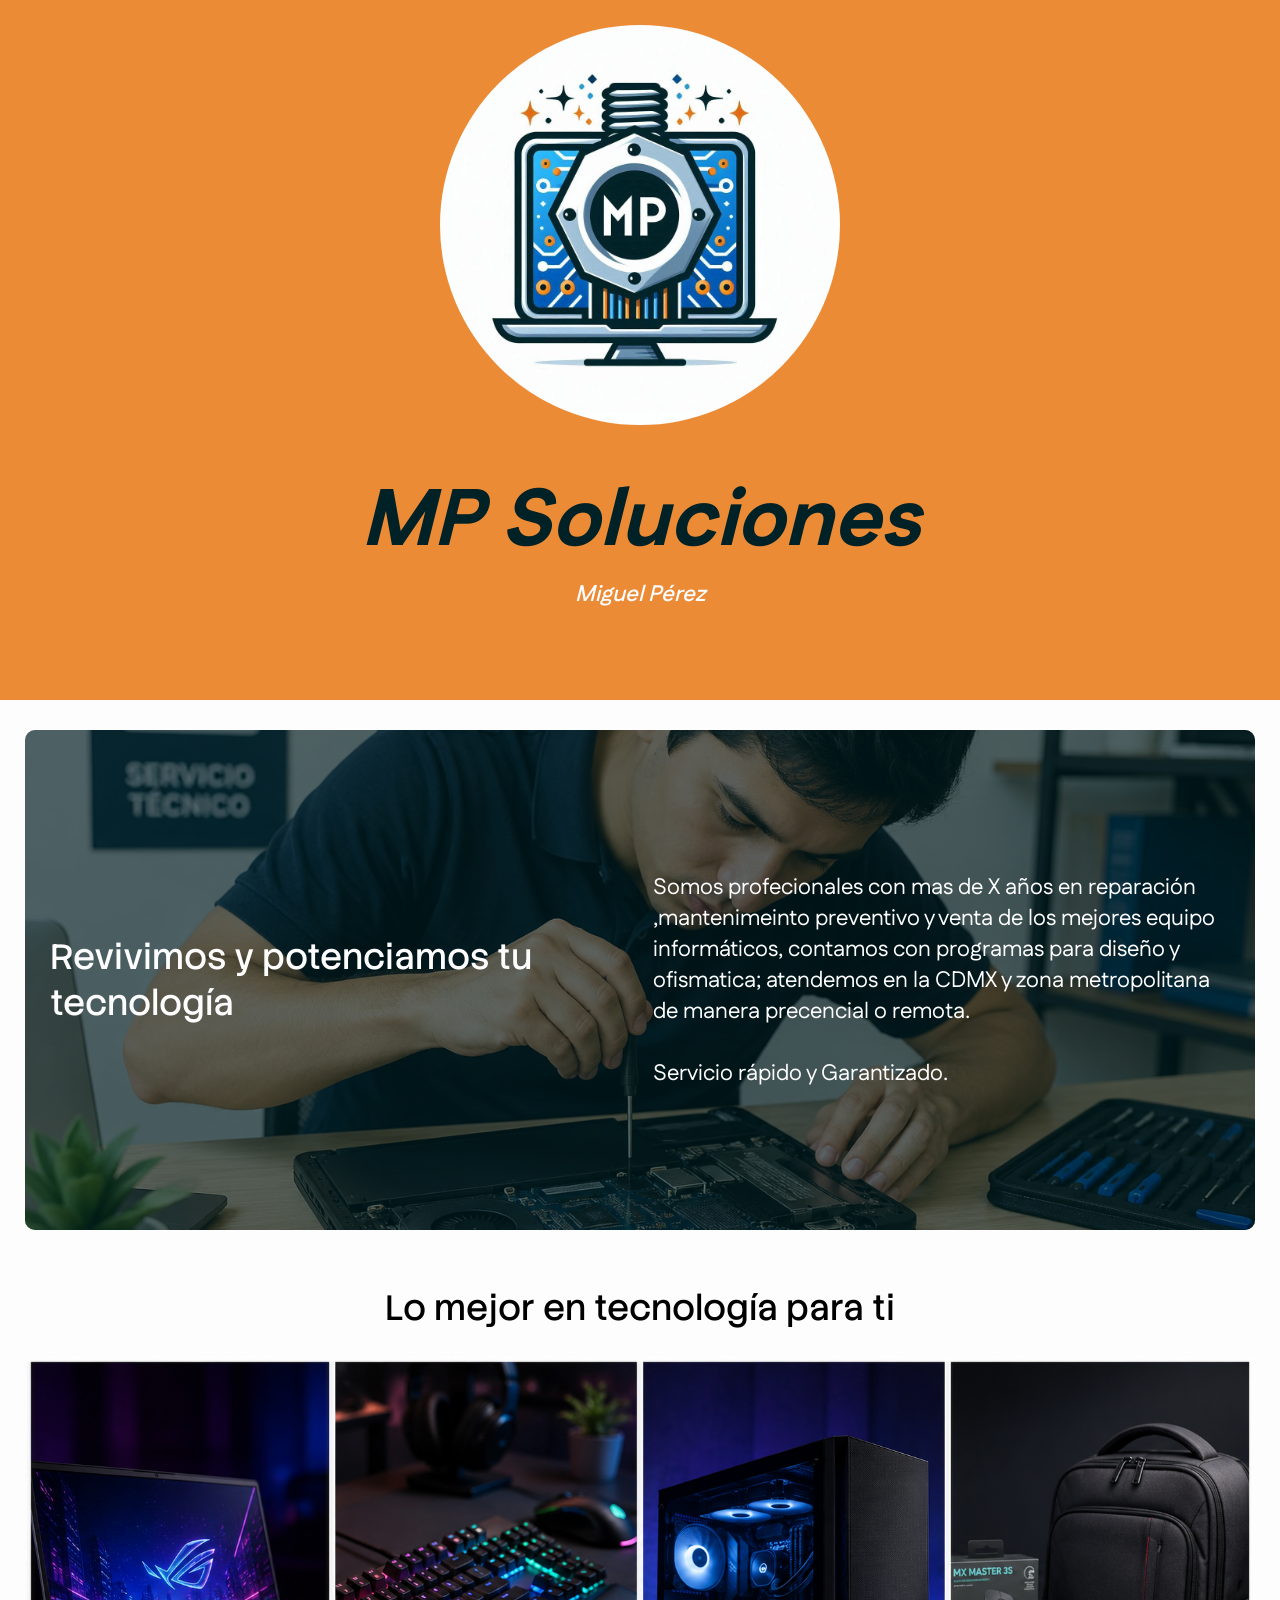
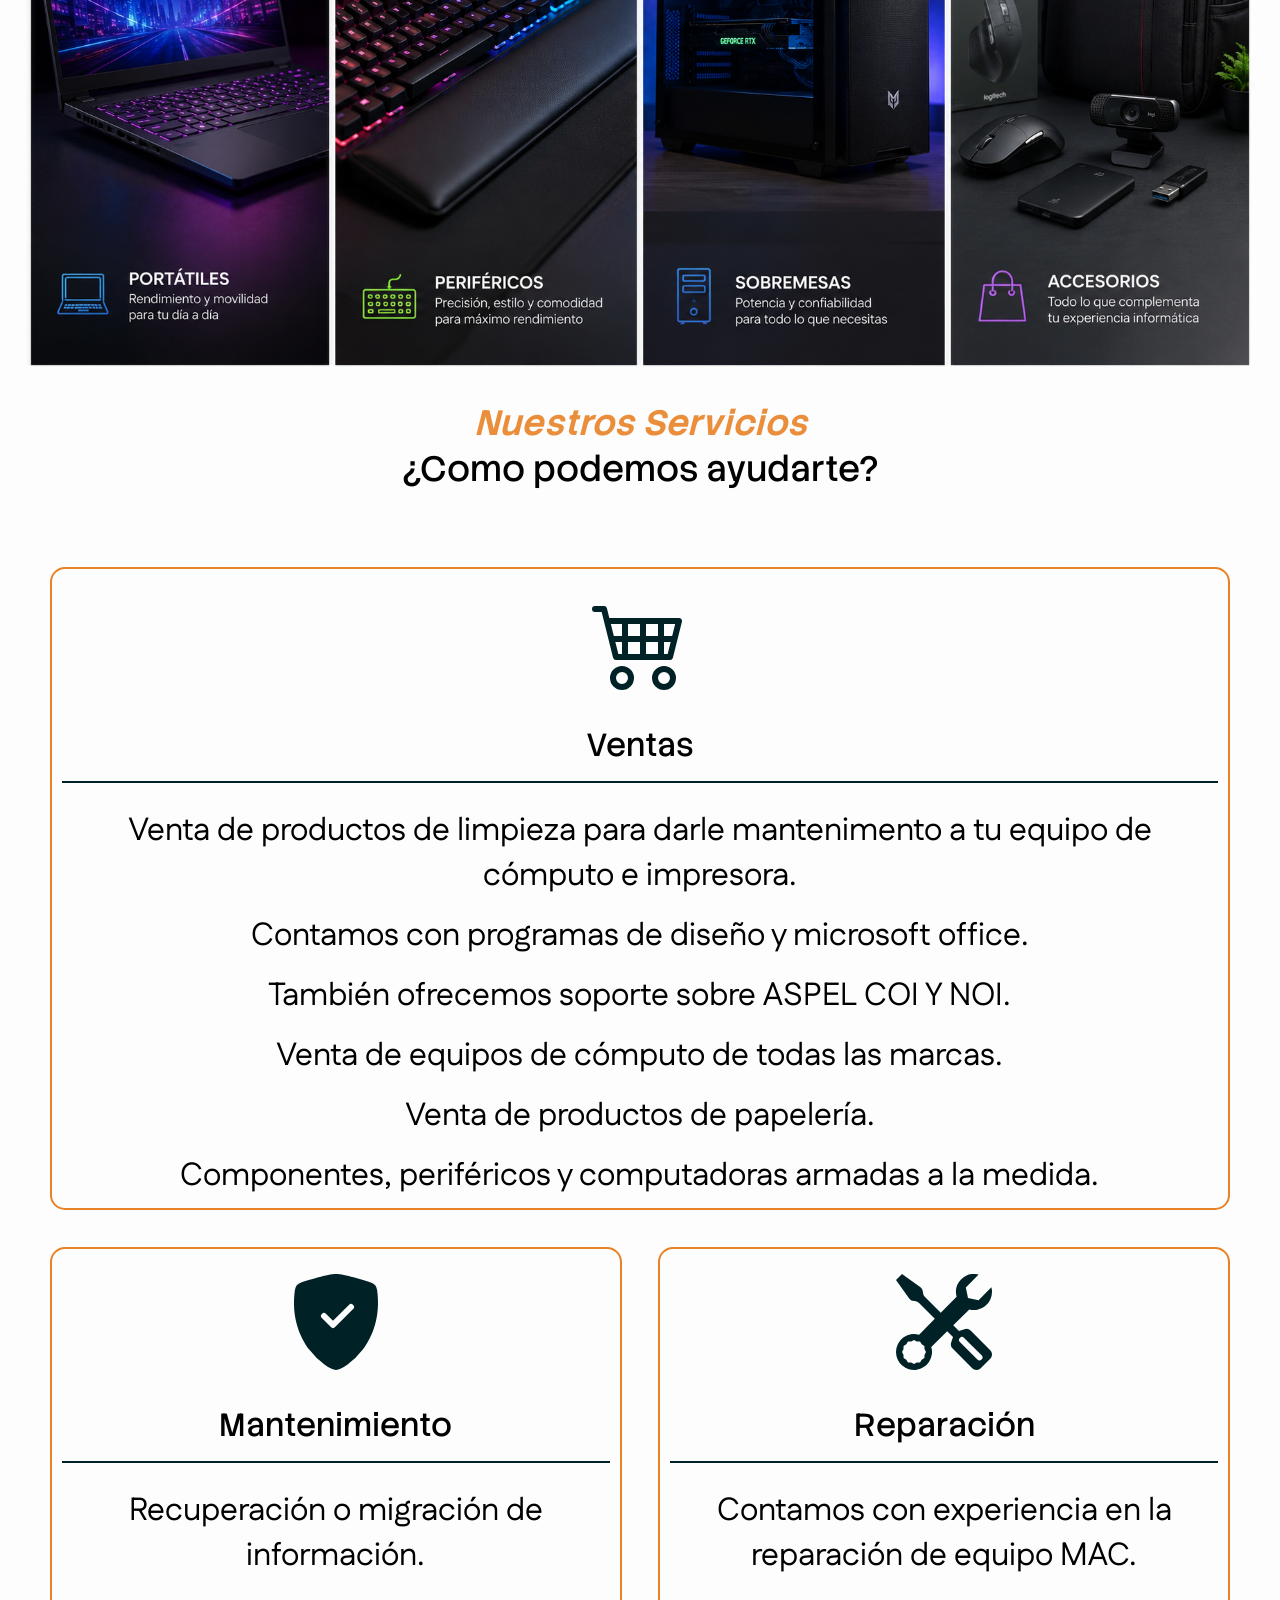
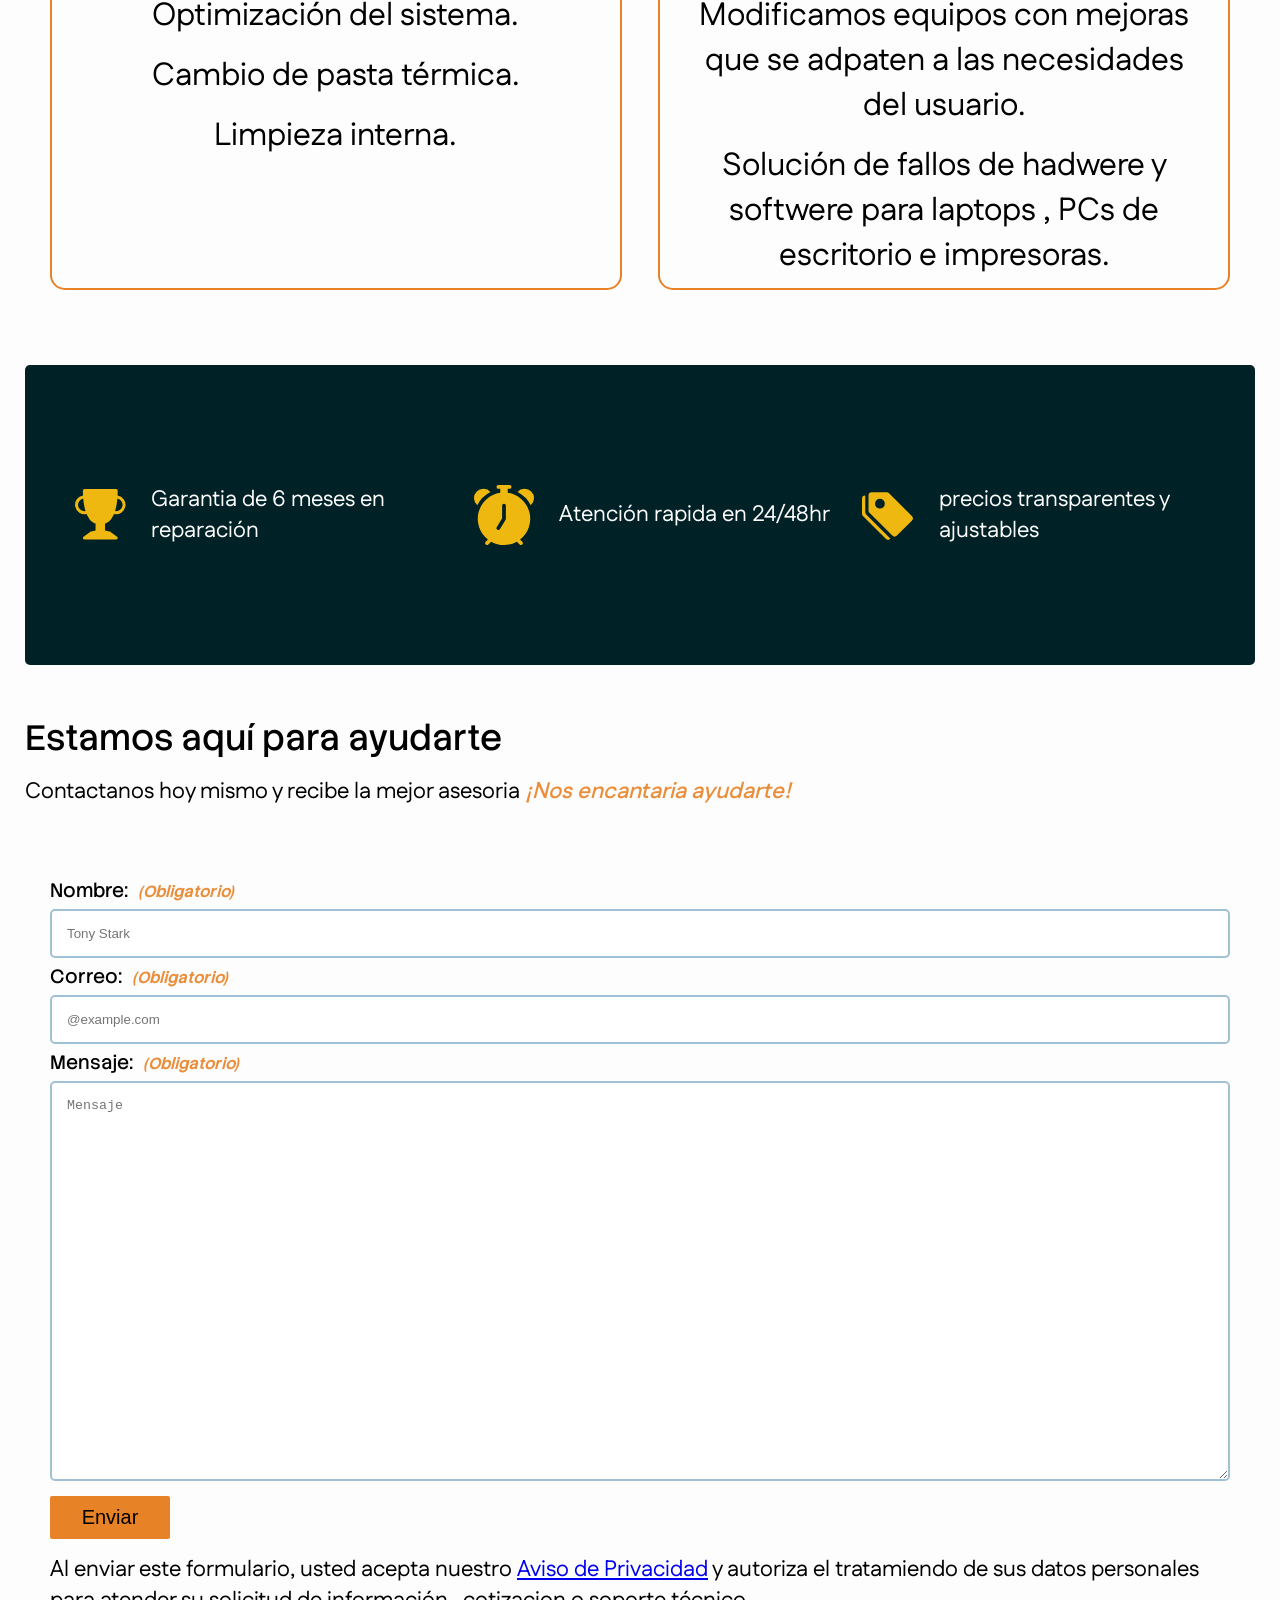
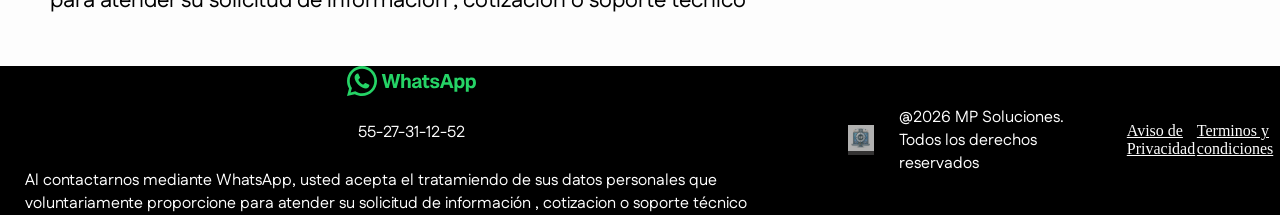
==== index.html @ 3e831ed2 "Commit inicial" ====
<!doctype html>
<html lang="es">
  <head>
    <meta charset="UTF-8" />
    <link rel="icon" type="image/svg+xml" href="/favicon.svg" />
    <meta name="viewport" content="width=device-width, initial-scale=1.0" />
    <link rel="preconnect" href="https://fonts.googleapis.com" />
    <link rel="preconnect" href="https://fonts.gstatic.com" crossorigin />
    <link
      href="https://fonts.googleapis.com/css2?family=Fustat:wght@200..800&family=Stack+Sans+Text:wght@200..700&display=swap"
      rel="stylesheet"
    />
    <link
      href="https://fonts.googleapis.com/css2?family=Fustat:wght@200..800&display=swap"
      rel="stylesheet"
    />
    <title>MP Soluciones</title>
    <script type="module" crossorigin src="/assets/main-DEbSAAdV.js"></script>
    <link rel="stylesheet" crossorigin href="/assets/main-6ReohTvt.css">
  </head>
  <body spellcheck="true">
    <div class="container-header">
      <div class="header">
        <div class="resumen">
          <div class="nombreEmpresa">
            <h1>MP Soluciones</h1>
            <p><span class="span">Miguel Pérez</span></p>
          </div>
          <!-- <p>
            Lorem ipsum dolor sit amet consectetur adipisicing elit. Officia,
            numquam?
          </p> -->
        </div>
        <div class="logo">
          <img src="/assets/log1-DnQTOY5o.jpeg" alt="LogUnoMPSoluiciones" />
        </div>
      </div>
    </div>

    <div class="container">
      <div class="main">
        <div class="experiencia">
          <!-- <div class="imagen">
            <img
              src="./public/assets/img/imgReparacion.png"
              alt="imagen experiencia"
            />
          </div> -->
          <div class="lista">
            <h2>Revivimos y potenciamos tu tecnología</h2>
            <p>
              Somos profecionales con mas de X años en reparación ,mantenimeinto
              preventivo y venta de los mejores equipo informáticos, contamos
              con programas para diseño y ofismatica; atendemos en la CDMX y
              zona metropolitana de manera precencial o remota. <br />
              <br />Servicio rápido y Garantizado.
            </p>
          </div>
        </div>

        <div class="baner">
          <h2>Lo mejor en tecnología para ti</h2>
          <div class="imagenes">
            <div class="img">
              <img
                src="/assets/componentestexto-4V39Y4vl.png"
                alt="componentes"
              />
            </div>
            <!-- <div class="img">
              <img src="./public/assets/img/PCdesarmada.jpg" alt="" />
            </div>
            <div class="img">
              <img src="./public/assets/img/pcarmada.jpg" alt="" />
            </div>
            <div class="img">
              <img src="./public/assets/img/mac.jpg" alt="" />
            </div> -->
          </div>
        </div>
        <div class="section servicios">
          <h2><span class="span">Nuestros Servicios</span></h2>
          <h2>¿Como podemos ayudarte?</h2>
          <div class="cards-servicios">
            <div class="card-servicio">
              <div class="svg-servicio">
                <svg
                  xmlns="http://www.w3.org/2000/svg"
                  fill="currentColor"
                  class="bi bi-tools"
                  viewBox="0 0 16 16"
                >
                  <path
                    d="M1 0 0 1l2.2 3.081a1 1 0 0 0 .815.419h.07a1 1 0 0 1 .708.293l2.675 2.675-2.617 2.654A3.003 3.003 0 0 0 0 13a3 3 0 1 0 5.878-.851l2.654-2.617.968.968-.305.914a1 1 0 0 0 .242 1.023l3.27 3.27a.997.997 0 0 0 1.414 0l1.586-1.586a.997.997 0 0 0 0-1.414l-3.27-3.27a1 1 0 0 0-1.023-.242L10.5 9.5l-.96-.96 2.68-2.643A3.005 3.005 0 0 0 16 3q0-.405-.102-.777l-2.14 2.141L12 4l-.364-1.757L13.777.102a3 3 0 0 0-3.675 3.68L7.462 6.46 4.793 3.793a1 1 0 0 1-.293-.707v-.071a1 1 0 0 0-.419-.814zm9.646 10.646a.5.5 0 0 1 .708 0l2.914 2.915a.5.5 0 0 1-.707.707l-2.915-2.914a.5.5 0 0 1 0-.708M3 11l.471.242.529.026.287.445.445.287.026.529L5 13l-.242.471-.026.529-.445.287-.287.445-.529.026L3 15l-.471-.242L2 14.732l-.287-.445L1.268 14l-.026-.529L1 13l.242-.471.026-.529.445-.287.287-.445.529-.026z"
                  />
                </svg>
                <h2>Reparación</h2>
              </div>
              <div class="detalles-servcio">
                <ul>
                  <li>
                    Solución de fallos de hadwere y softwere para laptops , PCs
                    de escritorio e impresoras.
                  </li>
                  <li>
                    Modificamos equipos con mejoras que se adpaten a las
                    necesidades del usuario.
                  </li>
                  <li>
                    Contamos con experiencia en la reparación de equipo MAC.
                  </li>
                </ul>
              </div>
            </div>
            <div class="card-servicio">
              <div class="svg-servicio">
                <svg
                  xmlns="http://www.w3.org/2000/svg"
                  fill="currentColor"
                  class="bi bi-shield-fill-check"
                  viewBox="0 0 16 16"
                >
                  <path
                    fill-rule="evenodd"
                    d="M8 0c-.69 0-1.843.265-2.928.56-1.11.3-2.229.655-2.887.87a1.54 1.54 0 0 0-1.044 1.262c-.596 4.477.787 7.795 2.465 9.99a11.8 11.8 0 0 0 2.517 2.453c.386.273.744.482 1.048.625.28.132.581.24.829.24s.548-.108.829-.24a7 7 0 0 0 1.048-.625 11.8 11.8 0 0 0 2.517-2.453c1.678-2.195 3.061-5.513 2.465-9.99a1.54 1.54 0 0 0-1.044-1.263 63 63 0 0 0-2.887-.87C9.843.266 8.69 0 8 0m2.146 5.146a.5.5 0 0 1 .708.708l-3 3a.5.5 0 0 1-.708 0l-1.5-1.5a.5.5 0 1 1 .708-.708L7.5 7.793z"
                  />
                </svg>
                <h2>Mantenimiento</h2>
              </div>
              <div class="detalles-servcio">
                <ul>
                  <li>Limpieza interna.</li>
                  <li>Cambio de pasta térmica.</li>
                  <li>Optimización del sistema.</li>
                  <li>Recuperación o migración de información.</li>
                </ul>
              </div>
            </div>
            <div class="card-servicio">
              <div class="svg-servicio">
                <svg
                  xmlns="http://www.w3.org/2000/svg"
                  fill="currentColor"
                  class="bi bi-cart4"
                  viewBox="0 0 16 16"
                >
                  <path
                    d="M0 2.5A.5.5 0 0 1 .5 2H2a.5.5 0 0 1 .485.379L2.89 4H14.5a.5.5 0 0 1 .485.621l-1.5 6A.5.5 0 0 1 13 11H4a.5.5 0 0 1-.485-.379L1.61 3H.5a.5.5 0 0 1-.5-.5M3.14 5l.5 2H5V5zM6 5v2h2V5zm3 0v2h2V5zm3 0v2h1.36l.5-2zm1.11 3H12v2h.61zM11 8H9v2h2zM8 8H6v2h2zM5 8H3.89l.5 2H5zm0 5a1 1 0 1 0 0 2 1 1 0 0 0 0-2m-2 1a2 2 0 1 1 4 0 2 2 0 0 1-4 0m9-1a1 1 0 1 0 0 2 1 1 0 0 0 0-2m-2 1a2 2 0 1 1 4 0 2 2 0 0 1-4 0"
                  />
                </svg>
                <h2>Ventas</h2>
              </div>
              <div class="detalles-servcio">
                <ul>
                  <li>
                    Componentes, periféricos y computadoras armadas a la medida.
                  </li>
                  <li>Venta de productos de papelería.</li>
                  <li>Venta de equipos de cómputo de todas las marcas.</li>
                  <li>
                    Venta de productos de limpieza para darle mantenimento a tu
                    equipo de cómputo e impresora.
                  </li>
                  <li>Contamos con programas de diseño y microsoft office.</li>
                  <li>También ofrecemos soporte sobre ASPEL COI Y NOI.</li>
                </ul>
              </div>
            </div>
          </div>
        </div>
        <div class="confianzas">
          <div class="confianza">
            <svg
              xmlns="http://www.w3.org/2000/svg"
              fill="currentColor"
              class="bi bi-trophy-fill"
              viewBox="0 0 16 16"
            >
              <path
                d="M2.5.5A.5.5 0 0 1 3 0h10a.5.5 0 0 1 .5.5q0 .807-.034 1.536a3 3 0 1 1-1.133 5.89c-.79 1.865-1.878 2.777-2.833 3.011v2.173l1.425.356c.194.048.377.135.537.255L13.3 15.1a.5.5 0 0 1-.3.9H3a.5.5 0 0 1-.3-.9l1.838-1.379c.16-.12.343-.207.537-.255L6.5 13.11v-2.173c-.955-.234-2.043-1.146-2.833-3.012a3 3 0 1 1-1.132-5.89A33 33 0 0 1 2.5.5m.099 2.54a2 2 0 0 0 .72 3.935c-.333-1.05-.588-2.346-.72-3.935m10.083 3.935a2 2 0 0 0 .72-3.935c-.133 1.59-.388 2.885-.72 3.935"
              />
            </svg>
            <p>Garantia de 6 meses en reparación</p>
          </div>
          <div class="confianza">
            <svg
              xmlns="http://www.w3.org/2000/svg"
              fill="currentColor"
              class="bi bi-alarm-fill"
              viewBox="0 0 16 16"
            >
              <path
                d="M6 .5a.5.5 0 0 1 .5-.5h3a.5.5 0 0 1 0 1H9v1.07a7.001 7.001 0 0 1 3.274 12.474l.601.602a.5.5 0 0 1-.707.708l-.746-.746A6.97 6.97 0 0 1 8 16a6.97 6.97 0 0 1-3.422-.892l-.746.746a.5.5 0 0 1-.707-.708l.602-.602A7.001 7.001 0 0 1 7 2.07V1h-.5A.5.5 0 0 1 6 .5m2.5 5a.5.5 0 0 0-1 0v3.362l-1.429 2.38a.5.5 0 1 0 .858.515l1.5-2.5A.5.5 0 0 0 8.5 9zM.86 5.387A2.5 2.5 0 1 1 4.387 1.86 8.04 8.04 0 0 0 .86 5.387M11.613 1.86a2.5 2.5 0 1 1 3.527 3.527 8.04 8.04 0 0 0-3.527-3.527"
              />
            </svg>
            <p>Atención rapida en 24/48hr</p>
          </div>
          <div class="confianza">
            <svg
              xmlns="http://www.w3.org/2000/svg"
              fill="currentColor"
              class="bi bi-tags-fill"
              viewBox="0 0 16 16"
            >
              <path
                d="M2 2a1 1 0 0 1 1-1h4.586a1 1 0 0 1 .707.293l7 7a1 1 0 0 1 0 1.414l-4.586 4.586a1 1 0 0 1-1.414 0l-7-7A1 1 0 0 1 2 6.586zm3.5 4a1.5 1.5 0 1 0 0-3 1.5 1.5 0 0 0 0 3"
              />
              <path
                d="M1.293 7.793A1 1 0 0 1 1 7.086V2a1 1 0 0 0-1 1v4.586a1 1 0 0 0 .293.707l7 7a1 1 0 0 0 1.414 0l.043-.043z"
              />
            </svg>
            <p>precios transparentes y ajustables</p>
          </div>
        </div>
        <div class="contacto">
          <div class="img-contacto">
            <h2>Estamos aquí para ayudarte</h2>
            <p>
              Contactanos hoy mismo y recibe la mejor asesoria
              <span class="span">¡Nos encantaria ayudarte!</span>
            </p>
            <div class="img">
              <img src="/assets/contacto-0Ool_cCZ.jpeg" alt="" />
            </div>
          </div>
          <div class="formulario">
            <form
              action="https://formspree.io/f/maqkrebz"
              method="post"
              class="form"
              id="formulario"
            >
              <div class="form-group">
                <label for="Nombre" class="label" id="Nombre"
                  >Nombre: <span class="span">(Obligatorio)</span>
                </label>
                <input
                  type="text"
                  placeholder="Tony Stark"
                  class="input"
                  id="Nombre"
                  required="true"
                  name="name"
                />
              </div>
              <div class="form-group">
                <label for="correo" class="label"
                  >Correo: <span class="span">(Obligatorio)</span></label
                >
                <input
                  type="email"
                  class="input"
                  placeholder="@example.com"
                  id="correo"
                  name="email"
                  required="true"
                />
              </div>
              <div class="form-group">
                <label for="Mensaje" class="label" id="mensaje"
                  >Mensaje: <span class="span">(Obligatorio)</span></label
                >
                <textarea
                  name="message"
                  id="mensaje"
                  placeholder="Mensaje"
                  required="true"
                ></textarea>
              </div>
              <button class="btn-enviar" type="submit">Enviar</button>
              <p>
                Al enviar este formulario, usted acepta nuestro
                <a href="./AvisoPrivacidad/AvisoPrivacidad.html"
                  >Aviso de Privacidad</a
                >
                y autoriza el tratamiendo de sus datos personales para atender
                su solicitud de información , cotizacion o soporte técnico
              </p>
            </form>
          </div>
        </div>
      </div>
    </div>

    <div class="footer">
      <div class="contacto">
        <img src="data:image/svg+xml,%3csvg%20id='Layer_1'%20data-name='Layer%201'%20xmlns='http://www.w3.org/2000/svg'%20width='131'%20height='30'%20viewBox='0%200%201487.13%20346'%3e%3cdefs%3e%3cstyle%3e%20.cls-1%20{%20fill:%20%2325d366;%20}%20%3c/style%3e%3c/defs%3e%3cpath%20class='cls-1'%20d='M1127.34,188.81l21.43-65.42,21.65,65.42h-43.08ZM1428.25,229.87c-15.56,0-24.36-10.83-24.36-32.93v-5.64c0-20.08,9.25-32.26,25.26-32.26,13.08,0,23.68,9.25,23.68,34.96s-9.7,35.87-24.59,35.87ZM1370.28,297.09h33.38v-55.94c8.12,10.83,20.08,15.79,32.93,15.79,31.13,0,50.53-24.36,50.53-63.84s-16.69-61.13-48.27-61.13c-15.56,0-27.29,5.64-36.09,17.37v-13.76h-32.48v161.51ZM1296.75,229.87c-15.56,0-24.36-10.83-24.36-32.93v-5.64c0-20.08,9.25-32.26,25.26-32.26,13.08,0,23.68,9.25,23.68,34.96s-9.7,35.87-24.59,35.87ZM1238.77,297.09h33.38v-55.94c8.12,10.83,20.08,15.79,32.93,15.79,31.13,0,50.53-24.36,50.53-63.84s-16.69-61.13-48.27-61.13c-15.56,0-27.29,5.64-36.09,17.37v-13.76h-32.48v161.51ZM1070.95,253.32h35.64l11.96-35.64h60.68l11.96,35.64h36.77l-57.52-161.06h-41.73l-57.75,161.06ZM1014.33,256.93c34.06,0,51.43-13.99,51.43-36.99s-10.83-32.48-41.96-37.67l-14.66-2.48c-12.63-2.03-16.47-6.09-16.47-12.63s4.96-11.73,19.17-11.73c13.31,0,18.72,4.96,20.98,17.59h31.13c-1.8-26.84-18.95-41.05-52.11-41.05-30.9,0-50.75,13.31-50.75,36.09s13.31,31.58,43.08,36.54l13.53,2.26c12.41,2.03,15.34,6.54,15.34,13.31,0,7.89-5.19,12.86-19.4,12.86s-22.33-5.41-23.68-17.82h-31.81c1.13,29.32,22.56,41.73,56.17,41.73ZM921.85,256.03c10.38,0,20.98-2.93,27.29-7.22v-25.26c-6.32,3.61-12.41,5.41-18.05,5.41-9.7,0-14.89-4.06-14.89-16.47v-50.75h32.93v-26.17h-32.93v-32.48h-29.78v18.05c0,10.15-2.48,14.44-12.63,14.44h-8.8v26.17h17.82v51.88c0,27.29,10.38,42.41,39.02,42.41ZM796.89,233.47c-10.83,0-16.92-4.74-16.92-13.08,0-9.47,6.99-13.99,23.23-16.69,9.02-1.58,16.02-3.38,21.43-7.22v11.5c0,15.56-11.05,25.49-27.75,25.49ZM788.31,256.93c17.37,0,29.55-7.22,39.02-17.82,1.13,5.64,3.16,10.38,5.86,14.21h31.58c-5.64-8.8-8.12-21.88-8.12-39.25v-37.67c0-27.97-14.89-44.44-50.08-44.44-31.13,0-49.4,12.86-53.01,41.05h30.45c1.8-10.83,8.35-17.14,21.43-17.14,12.18,0,19.17,4.96,19.17,13.53s-5.19,11.5-28.2,14.89c-25.04,3.61-48.05,12.63-48.05,37.9,0,22.56,16.02,34.74,39.93,34.74ZM625.23,253.32h33.38v-69.02c0-8.12,2.03-11.96,6.99-16.92,4.96-4.96,11.5-7.67,18.5-7.67,11.05,0,16.92,6.09,16.92,20.98v72.63h33.38v-78.95c0-27.29-13.53-42.41-39.02-42.41-13.08,0-25.26,4.06-36.77,17.59v-57.29h-33.38v161.06ZM444.09,253.32h36.77l26.62-116.17,27.07,116.17h37.22l42.63-161.06h-36.99l-25.26,118.87-27.07-117.97h-33.38l-27.52,118.42-25.26-119.33h-38.12l43.31,161.06Z'/%3e%3cg%3e%3cpath%20class='cls-1'%20d='M173,0C77.45,0,0,77.45,0,173c0,31.43,8.38,60.91,23.04,86.31L0,346l89.87-21.25c24.67,13.54,53,21.25,83.13,21.25,95.55,0,173-77.45,173-173S268.55,0,173,0ZM173,315.01c-28.91,0-55.81-8.64-78.24-23.48l-53.1,13.52,14.89-50.75c-16.11-23.03-25.56-51.06-25.56-81.3,0-78.43,63.58-142.01,142.01-142.01s142.01,63.58,142.01,142.01-63.58,142.01-142.01,142.01Z'/%3e%3cpath%20class='cls-1'%20d='M213.54,195.84l41.86,19.73c1.92.91,3.15,2.85,2.98,4.97-.45,5.51-2.66,16.55-12.56,26.44-27.93,27.93-78.09-3.67-80.13-4.89-12.34-6.63-24.06-15.49-35.17-26.61-11.11-11.11-19.98-22.84-26.61-35.17-1.22-2.04-32.82-52.19-4.89-80.13,9.9-9.9,20.93-12.1,26.44-12.56,2.12-.17,4.07,1.06,4.97,2.98l19.73,41.86c.93,1.98.52,4.33-1.02,5.88l-14.71,14.71c-3.18,3.18-4.12,8.13-1.92,12.06,5.37,9.63,12.59,18.9,20.95,27.43,8.53,8.36,17.8,15.58,27.43,20.95,3.93,2.19,8.88,1.26,12.06-1.92l14.71-14.71c1.55-1.55,3.9-1.96,5.88-1.02Z'/%3e%3c/g%3e%3c/svg%3e" alt="" />
        <p>55-27-31-12-52</p>
        <p>
          Al contactarnos mediante WhatsApp, usted acepta el tratamiendo de sus
          datos personales que voluntariamente proporcione para atender su solicitud de información ,
          cotizacion o soporte técnico
        </p>
      </div>

    

      <div class="copyright">
        <div class="logo">
          <img src="/assets/log1-DnQTOY5o.jpeg" alt="" />
        </div>
        <p>@2026 MP Soluciones. Todos los derechos reservados</p>
      </div>
        <div class="enlaces">
        <a href="./AvisoPrivacidad/AvisoPrivacidad.html">Aviso de Privacidad</a>
        <a href="./Terminos/TerminosCondiciones.html">Terminos y condiciones</a>

      </div>
    </div>

  </body>
</html>
---- assets/main-6ReohTvt.css ----
*,:after,:before{box-sizing:border-box;margin:0;padding:0}body{background:var(--colorBlancoprimario);font-size:16px}h1{color:var(--colorAzulTerciario);font-family:Fustat;font-size:5rem;font-style:italic;font-weight:900}@media screen and (width<=950px){h1{font-size:3.5rem}}h2{font-family:Stack Sans Text;font-size:2.2rem;font-weight:400}li{font-family:Fustat;font-size:1.5em;list-style:none}@media screen and (width<=1300px){li{font-size:2rem}}p{font-family:Fustat;font-size:1.4rem}.container{background:var(--colorBlancoprimario);width:100%;margin:auto}.section{width:100%}.main{width:100%;max-width:1400px;margin:auto}.span{color:#e88226e6;font-style:italic;font-weight:600}:root{--colorAzulprimario:#26b1f6;--colorAzulsecundario:#a0c0d5;--colorAzulTerciario:#002126;--colorNarnajaprimario:#e88226;--colorBlancoprimario:#fdfdfd;--colorGrissecundario:#597e9a}.container-header{width:100%;position:relative}.container-header:before{content:"";background:#ec8b36;width:100%;height:700px;position:absolute}@media screen and (width<=740px){.container-header.container-header{margin:auto}.container-header.container-header:before{display:none}}.header{justify-content:space-between;align-items:center;gap:40px;max-width:1400px;margin:auto;padding:25px 0;display:flex}.header .span{color:var(--colorBlancoprimario)}.header .resumen{z-index:1;flex-direction:column;gap:35px;display:flex}.header .logo{z-index:1;border-radius:100%;width:400px;height:400px;overflow:hidden}.header .logo img{object-fit:contain;vertical-align:top;width:100%;height:100%}@media screen and (width<=1300px){.header.header{text-align:center;flex-direction:column;display:flex;position:relative}.header.header .resumen{order:1}}@media screen and (width<=740px){.header.header{justify-content:center;gap:0;width:100%;margin:auto}.header.header .resumen .nombreEmpresa .span{color:var(--colorNarnajaprimario)}.header.header .resumen{width:100%}.header.header .logo{width:100%}.header.header .logo img{width:100%}}@media screen and (width<=500px){.header.header{background:var(--colorAzulTerciario);gap:1em;margin:0;padding:0}.header.header .resumen{margin-bottom:25px}.header.header .resumen .nombreEmpresa h1{color:var(--colorBlancoprimario);font-size:3rem}.header.header .logo{width:300px;height:300px}}.container{margin-top:15px}.container .main{padding:25px}.container .main .experiencia{z-index:1;width:100%;height:500px;max-height:500px;color:var(--colorBlancoprimario);background:url(/assets/imgReparacion-bvcqfphc.png) 50%/cover no-repeat;border-radius:10px;justify-content:center;align-items:center;margin:55px auto;display:flex;position:relative;overflow:hidden}.container .main .experiencia:before{content:"";background:var(--colorAzulTerciario);opacity:.6;z-index:-1;width:100%;height:100%;position:absolute;top:0;left:0}.container .main .experiencia .lista{text-align:left;grid-template-columns:1fr 1fr;place-content:center;align-items:center;gap:25px;width:100%;height:100%;padding:25px;display:grid}@media screen and (width<=700px){.container .main{padding:0}.container .main .experiencia{border-radius:0;margin:0;padding:0}.container .main .experiencia .lista{text-align:center;flex-direction:column;gap:1.5em;display:flex}.container .main .experiencia .lista p{text-align:justify}}@media screen and (width<=500px){.container{margin:0}.container .experiencia .lista h2{font-size:1.6rem}.container .experiencia .lista p{font-size:1.3rem}}.servicios{text-align:center;border-radius:10px;width:100%;margin:50px 0}.servicios .cards-servicios{grid-template-columns:repeat(auto-fit,minmax(400px,1fr));gap:2.3rem;width:100%;margin:50px auto;display:grid}.servicios .cards-servicios .card-servicio{border:2px solid var(--colorNarnajaprimario);border-radius:15px;padding:10px}.servicios .cards-servicios .card-servicio .svg-servicio{border-bottom:2px solid var(--colorAzulTerciario);height:auto;margin-bottom:25px}.servicios .cards-servicios .card-servicio .svg-servicio svg{width:50px;color:var(--colorAzulTerciario);margin:15px auto}.servicios .cards-servicios .card-servicio .svg-servicio h2{margin:15px auto;font-size:2rem}.servicios .cards-servicios .card-servicio .detalles-servcio{text-align:left;width:90%;margin:auto}.servicios .cards-servicios .card-servicio .detalles-servcio ul{flex-direction:column;gap:15px;display:flex}@media screen and (width<=1300px){.servicios{margin:0}.servicios .cards-servicios{padding:25px}.servicios .cards-servicios .card-servicio .svg-servicio svg{width:6em}.servicios .cards-servicios .detalles-servcio ul{text-align:center}.servicios :first-child{order:3}.servicios :nth-child(2){order:2}.servicios :nth-child(3){order:1;grid-column:1/-1}}@media screen and (width<=500px){.servicios .cards-servicios{margin:0;padding:25px;display:block}.servicios .cards-servicios .card-servicio{margin-bottom:25px}.servicios .cards-servicios .card-servicio .detalles-servcio ul li{font-size:1.2rem}}.contacto{grid-template-columns:repeat(2,1fr);justify-items:center;gap:25px;display:grid}.contacto .img-contacto{flex-direction:column;justify-content:center;width:100%;display:flex}.contacto .img-contacto h2,.contacto .img-contacto p{margin-bottom:15px}.contacto .img-contacto .img{border-radius:35px;width:100%;overflow:hidden}.contacto .img-contacto .img img{object-fit:contain;vertical-align:top;width:100%}.contacto .formulario{width:100%;padding:25px}.contacto .formulario .form-group{flex-direction:column;font-family:Stack Sans Text;font-size:1.2rem;display:flex}.contacto .formulario .form-group .label{margin:6px 0}.contacto .formulario .form-group .label .span{margin:0 5px;font-size:1rem}.contacto .formulario .form-group .input,.contacto .formulario .form-group textarea{appearance:none;border:2px solid var(--colorAzulsecundario);border-radius:5px;outline:none;padding:15px}:is(.contacto .formulario .form-group .input,.contacto .formulario .form-group textarea):hover{cursor:pointer;border:2px solid var(--colorGrissecundario)}:is(.contacto .formulario .form-group .input,.contacto .formulario .form-group textarea):focus{border:2px solid var(--colorAzulTerciario)}.contacto .formulario .form-group textarea{min-width:100%;max-width:100%;min-height:400px}.contacto .formulario .btn-enviar{background:var(--colorNarnajaprimario);border:none;border-radius:2px;width:120px;margin:15px auto;padding:10px;font-size:1.25rem}.contacto .formulario .btn-enviar:hover{cursor:pointer;background:#e07110}@media screen and (width<=1300px){.contacto{flex-direction:column;display:flex}.contacto .img-contacto{margin-top:25px}.contacto .img-contacto .img{display:none}}@media screen and (width<=700px){.contacto .img-contacto{text-align:center}}.baner{text-align:center;width:100%;margin-bottom:25px}.baner .imagenes{vertical-align:top;margin-top:25px;overflow:hidden}.baner .imagenes img{object-fit:contain;width:100%}.footer{color:var(--colorBlancoprimario);background:#000;justify-content:space-between;align-items:center;width:100%;display:flex}.footer .contacto{align-items:center;padding:0 25px;display:flex}.footer .contacto p{font-size:1rem}.footer .copyright{align-items:center;gap:25px;padding:25px;display:flex}.footer .copyright .logo{width:50px;position:relative}.footer .copyright .logo img{z-index:-1;width:100%}.footer .copyright .logo:before{content:"";opacity:.5;z-index:1;background:#686666;width:100%;height:100%;position:absolute;top:0;left:0}.footer .copyright p{font-size:1rem}.footer .enlaces{display:flex}.footer .enlaces a{color:var(--colorBlancoprimario)}@media screen and (width<=700px){.footer{flex-direction:column;padding:25px}.footer .contacto{gap:0;width:100%}.footer .copyright{padding:0}}.confianzas{background:var(--colorAzulTerciario);border-radius:5px;grid-template-columns:repeat(3,1fr);height:300px;margin-bottom:25px;padding:25px;display:grid}.confianzas .confianza{justify-content:center;align-items:center;display:flex}.confianzas .confianza svg{color:#efb810;width:60px;margin:0 25px}.confianzas .confianza p{color:var(--colorBlancoprimario)}@media screen and (width<=740px){.confianzas{border-radius:0;flex-wrap:wrap;align-content:space-around;width:100%;display:flex}}.container-headerAviso{background:var(--colorNarnajaprimario);width:100%}.container-headerAviso .header-Aviso{justify-content:start;align-items:center;gap:25px;width:100%;padding:25px;display:flex}.container-headerAviso .header-Aviso .imgheader{border-radius:100%;height:10vh;overflow:hidden}.container-headerAviso .header-Aviso .imgheader img{object-fit:contain;height:100%}.containerAvisos{background:var(--colorBlancoprimario);max-width:1300px;margin:25px auto}.containerAvisos .Aviso{margin-bottom:25px}.footerAviso{background:var(--colorAzulTerciario);color:var(--colorBlancoprimario);justify-content:end;width:100%;padding:15px;display:inline-flex}h3{color:var(--colorAzulTerciario);font-family:Stack Sans Text;font-size:1.5rem;font-weight:600}
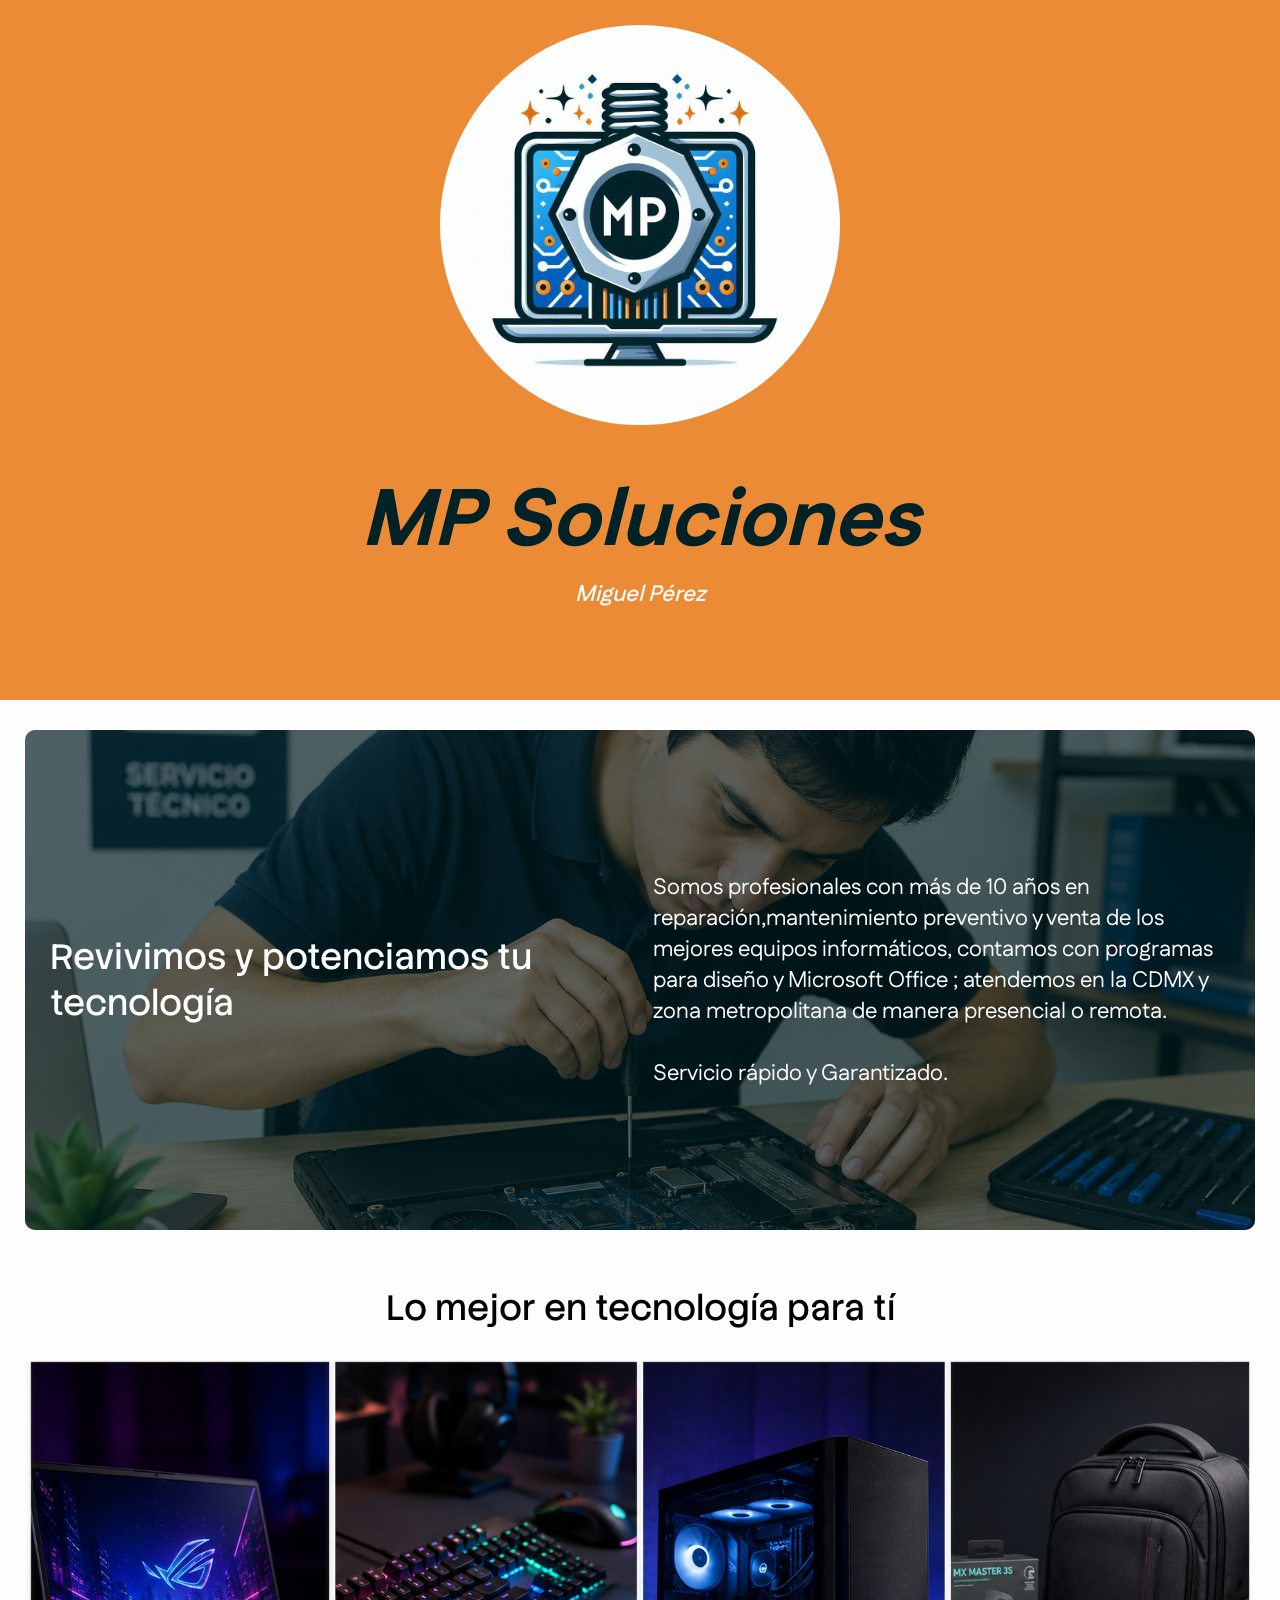
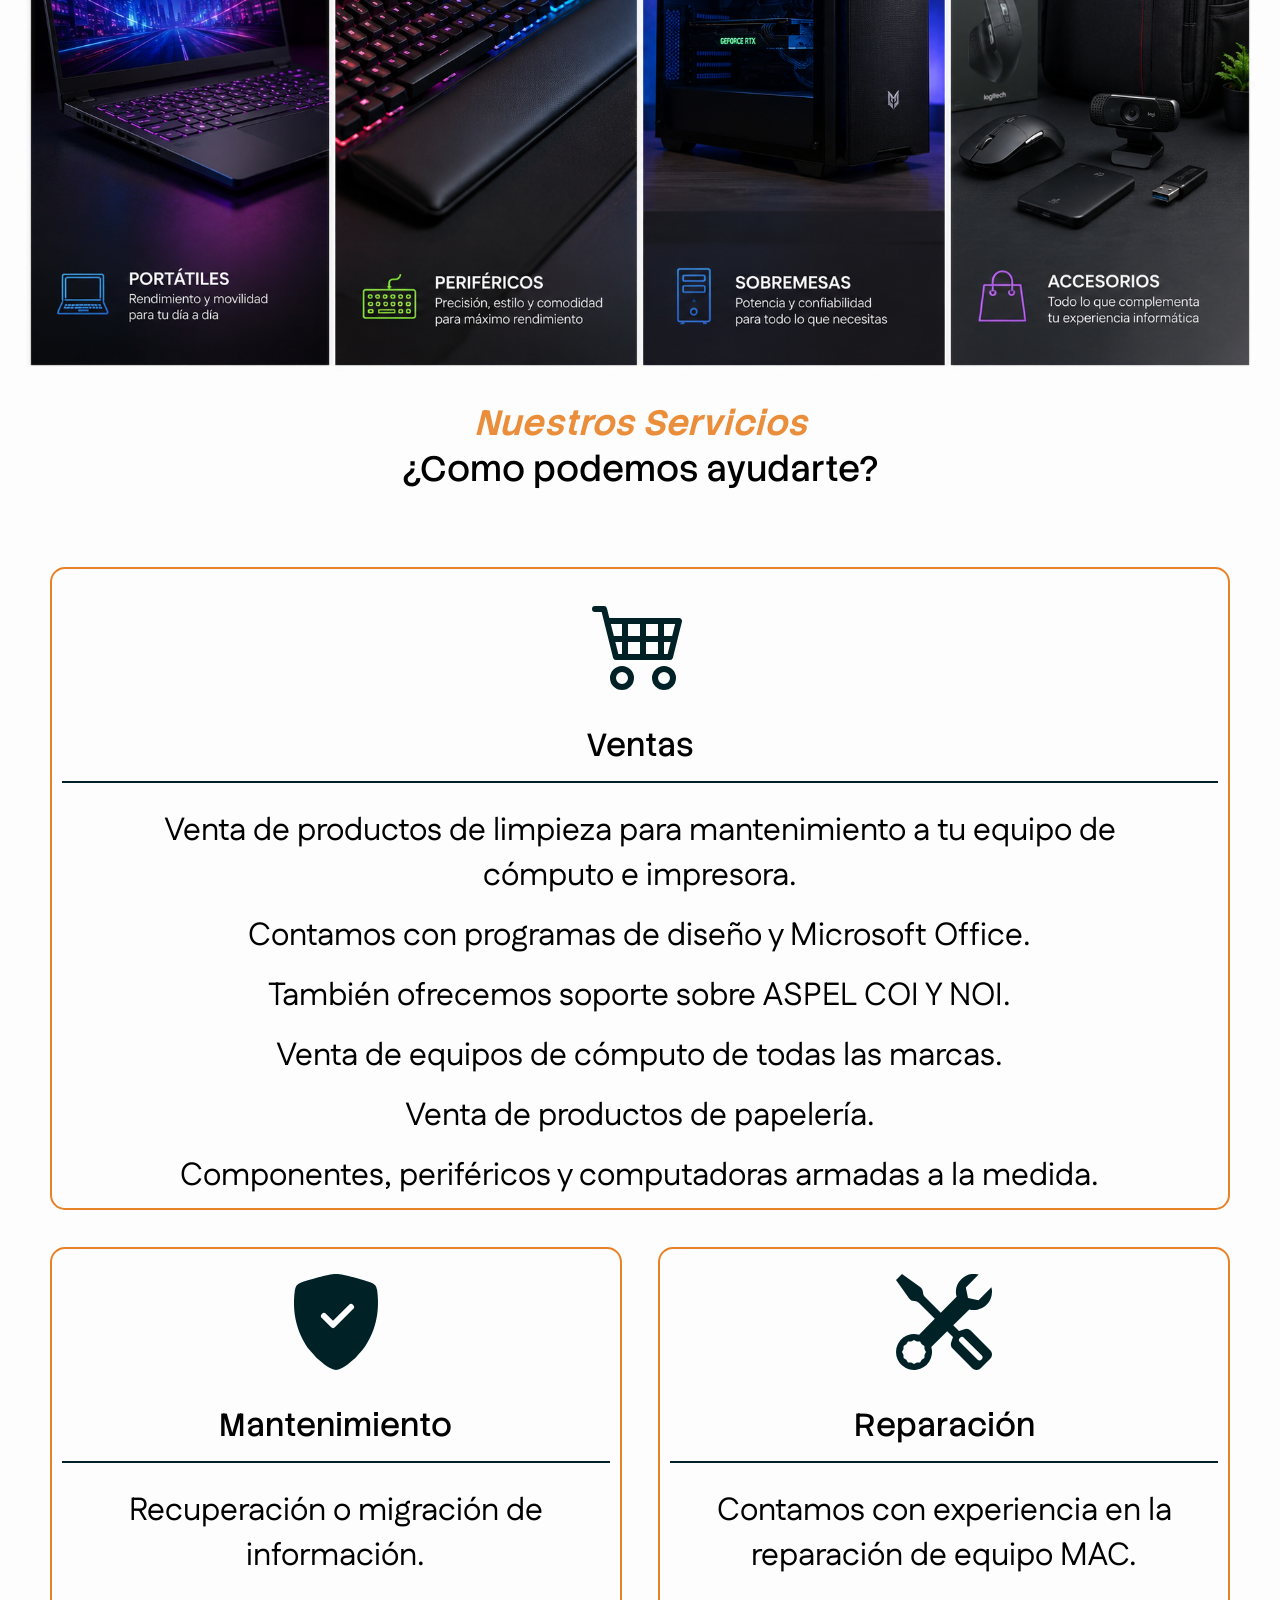
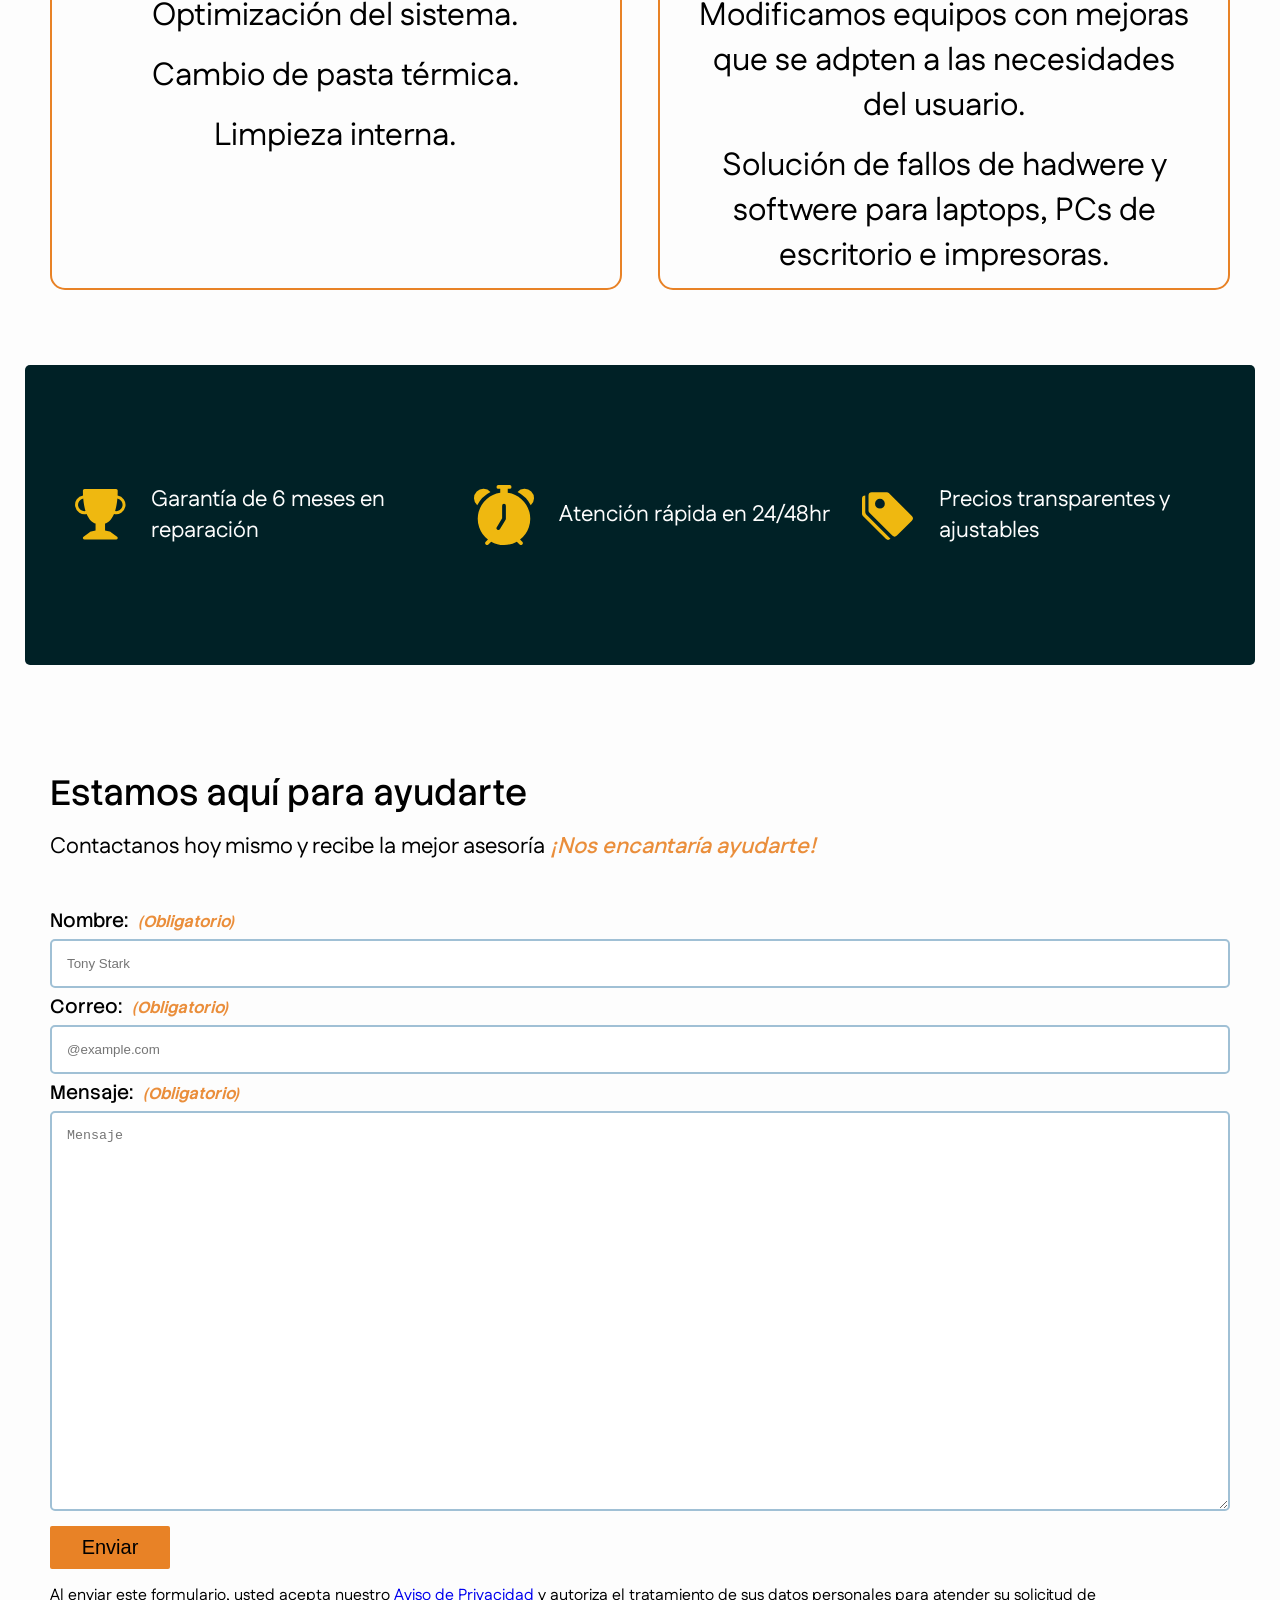
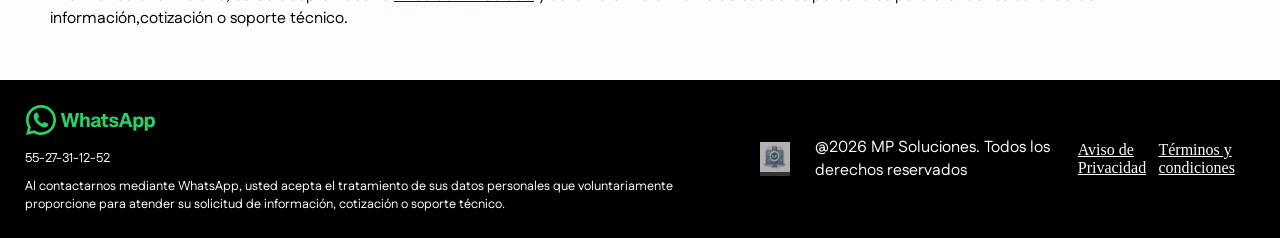
==== commit d6a262ef: "Se corrige ortografía y diseño en dispositivos" ====
--- a/index.html
+++ b/index.html
@@ -15,8 +15,8 @@
       rel="stylesheet"
     />
     <title>MP Soluciones</title>
-    <script type="module" crossorigin src="/assets/main-DEbSAAdV.js"></script>
-    <link rel="stylesheet" crossorigin href="/assets/main-6ReohTvt.css">
+    <script type="module" crossorigin src="/assets/main-CV8fUST-.js"></script>
+    <link rel="stylesheet" crossorigin href="/assets/main-AG_tEnAw.css">
   </head>
   <body spellcheck="true">
     <div class="container-header">
@@ -49,17 +49,17 @@
           <div class="lista">
             <h2>Revivimos y potenciamos tu tecnología</h2>
             <p>
-              Somos profecionales con mas de X años en reparación ,mantenimeinto
-              preventivo y venta de los mejores equipo informáticos, contamos
-              con programas para diseño y ofismatica; atendemos en la CDMX y
-              zona metropolitana de manera precencial o remota. <br />
+              Somos profesionales con más de 10 años en reparación,mantenimiento
+              preventivo y venta de los mejores equipos informáticos, contamos
+              con programas para diseño y Microsoft Office ; atendemos en la CDMX y
+              zona metropolitana de manera presencial o remota. <br />
               <br />Servicio rápido y Garantizado.
             </p>
           </div>
         </div>
 
         <div class="baner">
-          <h2>Lo mejor en tecnología para ti</h2>
+          <h2>Lo mejor en tecnología para tí</h2>
           <div class="imagenes">
             <div class="img">
               <img
@@ -99,11 +99,11 @@
               <div class="detalles-servcio">
                 <ul>
                   <li>
-                    Solución de fallos de hadwere y softwere para laptops , PCs
+                    Solución de fallos de hadwere y softwere para laptops, PCs
                     de escritorio e impresoras.
                   </li>
                   <li>
-                    Modificamos equipos con mejoras que se adpaten a las
+                    Modificamos equipos con mejoras que se adpten a las
                     necesidades del usuario.
                   </li>
                   <li>
@@ -158,10 +158,10 @@
                   <li>Venta de productos de papelería.</li>
                   <li>Venta de equipos de cómputo de todas las marcas.</li>
                   <li>
-                    Venta de productos de limpieza para darle mantenimento a tu
+                    Venta de productos de limpieza para mantenimiento a tu
                     equipo de cómputo e impresora.
                   </li>
-                  <li>Contamos con programas de diseño y microsoft office.</li>
+                  <li>Contamos con programas de diseño y Microsoft Office.</li>
                   <li>También ofrecemos soporte sobre ASPEL COI Y NOI.</li>
                 </ul>
               </div>
@@ -180,7 +180,7 @@
                 d="M2.5.5A.5.5 0 0 1 3 0h10a.5.5 0 0 1 .5.5q0 .807-.034 1.536a3 3 0 1 1-1.133 5.89c-.79 1.865-1.878 2.777-2.833 3.011v2.173l1.425.356c.194.048.377.135.537.255L13.3 15.1a.5.5 0 0 1-.3.9H3a.5.5 0 0 1-.3-.9l1.838-1.379c.16-.12.343-.207.537-.255L6.5 13.11v-2.173c-.955-.234-2.043-1.146-2.833-3.012a3 3 0 1 1-1.132-5.89A33 33 0 0 1 2.5.5m.099 2.54a2 2 0 0 0 .72 3.935c-.333-1.05-.588-2.346-.72-3.935m10.083 3.935a2 2 0 0 0 .72-3.935c-.133 1.59-.388 2.885-.72 3.935"
               />
             </svg>
-            <p>Garantia de 6 meses en reparación</p>
+            <p>Garantía de 6 meses en reparación</p>
           </div>
           <div class="confianza">
             <svg
@@ -193,7 +193,7 @@
                 d="M6 .5a.5.5 0 0 1 .5-.5h3a.5.5 0 0 1 0 1H9v1.07a7.001 7.001 0 0 1 3.274 12.474l.601.602a.5.5 0 0 1-.707.708l-.746-.746A6.97 6.97 0 0 1 8 16a6.97 6.97 0 0 1-3.422-.892l-.746.746a.5.5 0 0 1-.707-.708l.602-.602A7.001 7.001 0 0 1 7 2.07V1h-.5A.5.5 0 0 1 6 .5m2.5 5a.5.5 0 0 0-1 0v3.362l-1.429 2.38a.5.5 0 1 0 .858.515l1.5-2.5A.5.5 0 0 0 8.5 9zM.86 5.387A2.5 2.5 0 1 1 4.387 1.86 8.04 8.04 0 0 0 .86 5.387M11.613 1.86a2.5 2.5 0 1 1 3.527 3.527 8.04 8.04 0 0 0-3.527-3.527"
               />
             </svg>
-            <p>Atención rapida en 24/48hr</p>
+            <p>Atención rápida en 24/48hr</p>
           </div>
           <div class="confianza">
             <svg
@@ -209,15 +209,15 @@
                 d="M1.293 7.793A1 1 0 0 1 1 7.086V2a1 1 0 0 0-1 1v4.586a1 1 0 0 0 .293.707l7 7a1 1 0 0 0 1.414 0l.043-.043z"
               />
             </svg>
-            <p>precios transparentes y ajustables</p>
+            <p>Precios transparentes y ajustables</p>
           </div>
         </div>
         <div class="contacto">
           <div class="img-contacto">
             <h2>Estamos aquí para ayudarte</h2>
             <p>
-              Contactanos hoy mismo y recibe la mejor asesoria
-              <span class="span">¡Nos encantaria ayudarte!</span>
+              Contactanos hoy mismo y recibe la mejor asesoría
+              <span class="span">¡Nos encantaría ayudarte!</span>
             </p>
             <div class="img">
               <img src="/assets/contacto-0Ool_cCZ.jpeg" alt="" />
@@ -267,29 +267,35 @@
                   required="true"
                 ></textarea>
               </div>
-              <button class="btn-enviar" type="submit">Enviar</button>
-              <p>
+              <button class="btn-enviar" type="submit">Enviar</button> 
+              <div class="avisos">
+            <p>
                 Al enviar este formulario, usted acepta nuestro
                 <a href="./AvisoPrivacidad/AvisoPrivacidad.html"
                   >Aviso de Privacidad</a
                 >
-                y autoriza el tratamiendo de sus datos personales para atender
-                su solicitud de información , cotizacion o soporte técnico
+                y autoriza el tratamiento de sus datos personales para atender
+                su solicitud de información,cotización o soporte técnico.
               </p>
+          </div>           
             </form>
           </div>
+          
         </div>
       </div>
     </div>
 
     <div class="footer">
-      <div class="contacto">
-        <img src="data:image/svg+xml,%3csvg%20id='Layer_1'%20data-name='Layer%201'%20xmlns='http://www.w3.org/2000/svg'%20width='131'%20height='30'%20viewBox='0%200%201487.13%20346'%3e%3cdefs%3e%3cstyle%3e%20.cls-1%20{%20fill:%20%2325d366;%20}%20%3c/style%3e%3c/defs%3e%3cpath%20class='cls-1'%20d='M1127.34,188.81l21.43-65.42,21.65,65.42h-43.08ZM1428.25,229.87c-15.56,0-24.36-10.83-24.36-32.93v-5.64c0-20.08,9.25-32.26,25.26-32.26,13.08,0,23.68,9.25,23.68,34.96s-9.7,35.87-24.59,35.87ZM1370.28,297.09h33.38v-55.94c8.12,10.83,20.08,15.79,32.93,15.79,31.13,0,50.53-24.36,50.53-63.84s-16.69-61.13-48.27-61.13c-15.56,0-27.29,5.64-36.09,17.37v-13.76h-32.48v161.51ZM1296.75,229.87c-15.56,0-24.36-10.83-24.36-32.93v-5.64c0-20.08,9.25-32.26,25.26-32.26,13.08,0,23.68,9.25,23.68,34.96s-9.7,35.87-24.59,35.87ZM1238.77,297.09h33.38v-55.94c8.12,10.83,20.08,15.79,32.93,15.79,31.13,0,50.53-24.36,50.53-63.84s-16.69-61.13-48.27-61.13c-15.56,0-27.29,5.64-36.09,17.37v-13.76h-32.48v161.51ZM1070.95,253.32h35.64l11.96-35.64h60.68l11.96,35.64h36.77l-57.52-161.06h-41.73l-57.75,161.06ZM1014.33,256.93c34.06,0,51.43-13.99,51.43-36.99s-10.83-32.48-41.96-37.67l-14.66-2.48c-12.63-2.03-16.47-6.09-16.47-12.63s4.96-11.73,19.17-11.73c13.31,0,18.72,4.96,20.98,17.59h31.13c-1.8-26.84-18.95-41.05-52.11-41.05-30.9,0-50.75,13.31-50.75,36.09s13.31,31.58,43.08,36.54l13.53,2.26c12.41,2.03,15.34,6.54,15.34,13.31,0,7.89-5.19,12.86-19.4,12.86s-22.33-5.41-23.68-17.82h-31.81c1.13,29.32,22.56,41.73,56.17,41.73ZM921.85,256.03c10.38,0,20.98-2.93,27.29-7.22v-25.26c-6.32,3.61-12.41,5.41-18.05,5.41-9.7,0-14.89-4.06-14.89-16.47v-50.75h32.93v-26.17h-32.93v-32.48h-29.78v18.05c0,10.15-2.48,14.44-12.63,14.44h-8.8v26.17h17.82v51.88c0,27.29,10.38,42.41,39.02,42.41ZM796.89,233.47c-10.83,0-16.92-4.74-16.92-13.08,0-9.47,6.99-13.99,23.23-16.69,9.02-1.58,16.02-3.38,21.43-7.22v11.5c0,15.56-11.05,25.49-27.75,25.49ZM788.31,256.93c17.37,0,29.55-7.22,39.02-17.82,1.13,5.64,3.16,10.38,5.86,14.21h31.58c-5.64-8.8-8.12-21.88-8.12-39.25v-37.67c0-27.97-14.89-44.44-50.08-44.44-31.13,0-49.4,12.86-53.01,41.05h30.45c1.8-10.83,8.35-17.14,21.43-17.14,12.18,0,19.17,4.96,19.17,13.53s-5.19,11.5-28.2,14.89c-25.04,3.61-48.05,12.63-48.05,37.9,0,22.56,16.02,34.74,39.93,34.74ZM625.23,253.32h33.38v-69.02c0-8.12,2.03-11.96,6.99-16.92,4.96-4.96,11.5-7.67,18.5-7.67,11.05,0,16.92,6.09,16.92,20.98v72.63h33.38v-78.95c0-27.29-13.53-42.41-39.02-42.41-13.08,0-25.26,4.06-36.77,17.59v-57.29h-33.38v161.06ZM444.09,253.32h36.77l26.62-116.17,27.07,116.17h37.22l42.63-161.06h-36.99l-25.26,118.87-27.07-117.97h-33.38l-27.52,118.42-25.26-119.33h-38.12l43.31,161.06Z'/%3e%3cg%3e%3cpath%20class='cls-1'%20d='M173,0C77.45,0,0,77.45,0,173c0,31.43,8.38,60.91,23.04,86.31L0,346l89.87-21.25c24.67,13.54,53,21.25,83.13,21.25,95.55,0,173-77.45,173-173S268.55,0,173,0ZM173,315.01c-28.91,0-55.81-8.64-78.24-23.48l-53.1,13.52,14.89-50.75c-16.11-23.03-25.56-51.06-25.56-81.3,0-78.43,63.58-142.01,142.01-142.01s142.01,63.58,142.01,142.01-63.58,142.01-142.01,142.01Z'/%3e%3cpath%20class='cls-1'%20d='M213.54,195.84l41.86,19.73c1.92.91,3.15,2.85,2.98,4.97-.45,5.51-2.66,16.55-12.56,26.44-27.93,27.93-78.09-3.67-80.13-4.89-12.34-6.63-24.06-15.49-35.17-26.61-11.11-11.11-19.98-22.84-26.61-35.17-1.22-2.04-32.82-52.19-4.89-80.13,9.9-9.9,20.93-12.1,26.44-12.56,2.12-.17,4.07,1.06,4.97,2.98l19.73,41.86c.93,1.98.52,4.33-1.02,5.88l-14.71,14.71c-3.18,3.18-4.12,8.13-1.92,12.06,5.37,9.63,12.59,18.9,20.95,27.43,8.53,8.36,17.8,15.58,27.43,20.95,3.93,2.19,8.88,1.26,12.06-1.92l14.71-14.71c1.55-1.55,3.9-1.96,5.88-1.02Z'/%3e%3c/g%3e%3c/svg%3e" alt="" />
+      <div class="footer-contacto">
+        <div class="logo-whatsapp">
+
+          <img src="data:image/svg+xml,%3csvg%20id='Layer_1'%20data-name='Layer%201'%20xmlns='http://www.w3.org/2000/svg'%20width='131'%20height='30'%20viewBox='0%200%201487.13%20346'%3e%3cdefs%3e%3cstyle%3e%20.cls-1%20{%20fill:%20%2325d366;%20}%20%3c/style%3e%3c/defs%3e%3cpath%20class='cls-1'%20d='M1127.34,188.81l21.43-65.42,21.65,65.42h-43.08ZM1428.25,229.87c-15.56,0-24.36-10.83-24.36-32.93v-5.64c0-20.08,9.25-32.26,25.26-32.26,13.08,0,23.68,9.25,23.68,34.96s-9.7,35.87-24.59,35.87ZM1370.28,297.09h33.38v-55.94c8.12,10.83,20.08,15.79,32.93,15.79,31.13,0,50.53-24.36,50.53-63.84s-16.69-61.13-48.27-61.13c-15.56,0-27.29,5.64-36.09,17.37v-13.76h-32.48v161.51ZM1296.75,229.87c-15.56,0-24.36-10.83-24.36-32.93v-5.64c0-20.08,9.25-32.26,25.26-32.26,13.08,0,23.68,9.25,23.68,34.96s-9.7,35.87-24.59,35.87ZM1238.77,297.09h33.38v-55.94c8.12,10.83,20.08,15.79,32.93,15.79,31.13,0,50.53-24.36,50.53-63.84s-16.69-61.13-48.27-61.13c-15.56,0-27.29,5.64-36.09,17.37v-13.76h-32.48v161.51ZM1070.95,253.32h35.64l11.96-35.64h60.68l11.96,35.64h36.77l-57.52-161.06h-41.73l-57.75,161.06ZM1014.33,256.93c34.06,0,51.43-13.99,51.43-36.99s-10.83-32.48-41.96-37.67l-14.66-2.48c-12.63-2.03-16.47-6.09-16.47-12.63s4.96-11.73,19.17-11.73c13.31,0,18.72,4.96,20.98,17.59h31.13c-1.8-26.84-18.95-41.05-52.11-41.05-30.9,0-50.75,13.31-50.75,36.09s13.31,31.58,43.08,36.54l13.53,2.26c12.41,2.03,15.34,6.54,15.34,13.31,0,7.89-5.19,12.86-19.4,12.86s-22.33-5.41-23.68-17.82h-31.81c1.13,29.32,22.56,41.73,56.17,41.73ZM921.85,256.03c10.38,0,20.98-2.93,27.29-7.22v-25.26c-6.32,3.61-12.41,5.41-18.05,5.41-9.7,0-14.89-4.06-14.89-16.47v-50.75h32.93v-26.17h-32.93v-32.48h-29.78v18.05c0,10.15-2.48,14.44-12.63,14.44h-8.8v26.17h17.82v51.88c0,27.29,10.38,42.41,39.02,42.41ZM796.89,233.47c-10.83,0-16.92-4.74-16.92-13.08,0-9.47,6.99-13.99,23.23-16.69,9.02-1.58,16.02-3.38,21.43-7.22v11.5c0,15.56-11.05,25.49-27.75,25.49ZM788.31,256.93c17.37,0,29.55-7.22,39.02-17.82,1.13,5.64,3.16,10.38,5.86,14.21h31.58c-5.64-8.8-8.12-21.88-8.12-39.25v-37.67c0-27.97-14.89-44.44-50.08-44.44-31.13,0-49.4,12.86-53.01,41.05h30.45c1.8-10.83,8.35-17.14,21.43-17.14,12.18,0,19.17,4.96,19.17,13.53s-5.19,11.5-28.2,14.89c-25.04,3.61-48.05,12.63-48.05,37.9,0,22.56,16.02,34.74,39.93,34.74ZM625.23,253.32h33.38v-69.02c0-8.12,2.03-11.96,6.99-16.92,4.96-4.96,11.5-7.67,18.5-7.67,11.05,0,16.92,6.09,16.92,20.98v72.63h33.38v-78.95c0-27.29-13.53-42.41-39.02-42.41-13.08,0-25.26,4.06-36.77,17.59v-57.29h-33.38v161.06ZM444.09,253.32h36.77l26.62-116.17,27.07,116.17h37.22l42.63-161.06h-36.99l-25.26,118.87-27.07-117.97h-33.38l-27.52,118.42-25.26-119.33h-38.12l43.31,161.06Z'/%3e%3cg%3e%3cpath%20class='cls-1'%20d='M173,0C77.45,0,0,77.45,0,173c0,31.43,8.38,60.91,23.04,86.31L0,346l89.87-21.25c24.67,13.54,53,21.25,83.13,21.25,95.55,0,173-77.45,173-173S268.55,0,173,0ZM173,315.01c-28.91,0-55.81-8.64-78.24-23.48l-53.1,13.52,14.89-50.75c-16.11-23.03-25.56-51.06-25.56-81.3,0-78.43,63.58-142.01,142.01-142.01s142.01,63.58,142.01,142.01-63.58,142.01-142.01,142.01Z'/%3e%3cpath%20class='cls-1'%20d='M213.54,195.84l41.86,19.73c1.92.91,3.15,2.85,2.98,4.97-.45,5.51-2.66,16.55-12.56,26.44-27.93,27.93-78.09-3.67-80.13-4.89-12.34-6.63-24.06-15.49-35.17-26.61-11.11-11.11-19.98-22.84-26.61-35.17-1.22-2.04-32.82-52.19-4.89-80.13,9.9-9.9,20.93-12.1,26.44-12.56,2.12-.17,4.07,1.06,4.97,2.98l19.73,41.86c.93,1.98.52,4.33-1.02,5.88l-14.71,14.71c-3.18,3.18-4.12,8.13-1.92,12.06,5.37,9.63,12.59,18.9,20.95,27.43,8.53,8.36,17.8,15.58,27.43,20.95,3.93,2.19,8.88,1.26,12.06-1.92l14.71-14.71c1.55-1.55,3.9-1.96,5.88-1.02Z'/%3e%3c/g%3e%3c/svg%3e" alt="" />
+        </div>
         <p>55-27-31-12-52</p>
         <p>
-          Al contactarnos mediante WhatsApp, usted acepta el tratamiendo de sus
-          datos personales que voluntariamente proporcione para atender su solicitud de información ,
-          cotizacion o soporte técnico
+          Al contactarnos mediante WhatsApp, usted acepta el tratamiento de sus
+          datos personales que voluntariamente proporcione para atender su solicitud de información,
+          cotización o soporte técnico.
         </p>
       </div>
 
@@ -303,7 +309,7 @@
       </div>
         <div class="enlaces">
         <a href="./AvisoPrivacidad/AvisoPrivacidad.html">Aviso de Privacidad</a>
-        <a href="./Terminos/TerminosCondiciones.html">Terminos y condiciones</a>
+        <a href="./Terminos/TerminosCondiciones.html">Términos y condiciones</a>
 
       </div>
     </div>
--- a/assets/main-AG_tEnAw.css
+++ b/assets/main-AG_tEnAw.css
@@ -0,0 +1 @@
+*,:after,:before{box-sizing:border-box;margin:0;padding:0}body{background:var(--colorBlancoprimario);font-size:16px}h1{color:var(--colorAzulTerciario);font-family:Fustat;font-size:5rem;font-style:italic;font-weight:900}@media screen and (width<=950px){h1{font-size:3.5rem}}h2{font-family:Stack Sans Text;font-size:2.2rem;font-weight:400}li{font-family:Fustat;font-size:1.5em;list-style:none}@media screen and (width<=1300px){li{font-size:2rem}}p{font-family:Fustat;font-size:1.4rem}.container{background:var(--colorBlancoprimario);width:100%;margin:auto}.section{width:100%}.main{width:100%;max-width:1400px;margin:auto}.span{color:#e88226e6;font-style:italic;font-weight:600}:root{--colorAzulprimario:#26b1f6;--colorAzulsecundario:#a0c0d5;--colorAzulTerciario:#002126;--colorNarnajaprimario:#e88226;--colorBlancoprimario:#fdfdfd;--colorGrissecundario:#597e9a}.container-header{width:100%;position:relative}.container-header:before{content:"";background:#ec8b36;width:100%;height:700px;position:absolute}@media screen and (width<=740px){.container-header.container-header{margin:auto}.container-header.container-header:before{display:none}}.header{justify-content:space-between;align-items:center;gap:40px;max-width:1400px;margin:auto;padding:25px 0;display:flex}.header .span{color:var(--colorBlancoprimario)}.header .resumen{z-index:1;flex-direction:column;gap:35px;display:flex}.header .logo{z-index:1;border-radius:100%;width:400px;height:400px;overflow:hidden}.header .logo img{object-fit:contain;vertical-align:top;width:100%;height:100%}@media screen and (width<=1380px){.header.header{text-align:center;flex-direction:column;display:flex;position:relative}.header.header .resumen{order:1}}@media screen and (width<=740px){.header.header{justify-content:center;gap:0;width:100%;margin:auto}.header.header .resumen .nombreEmpresa .span{color:var(--colorNarnajaprimario)}.header.header .resumen{width:100%}.header.header .logo{width:100%}.header.header .logo img{width:100%}}@media screen and (width<=500px){.header.header{background:var(--colorAzulTerciario);gap:1em;margin:0;padding:0}.header.header .resumen{margin-bottom:25px}.header.header .resumen .nombreEmpresa h1{color:var(--colorBlancoprimario);font-size:3rem}.header.header .logo{width:300px;height:300px}}.container{margin-top:15px}.container .main{padding:25px}.container .main .experiencia{z-index:1;width:100%;height:500px;max-height:500px;color:var(--colorBlancoprimario);background:url(/assets/imgReparacion-bvcqfphc.png) 50%/cover no-repeat;border-radius:10px;justify-content:center;align-items:center;margin:55px auto;display:flex;position:relative;overflow:hidden}.container .main .experiencia:before{content:"";background:var(--colorAzulTerciario);opacity:.6;z-index:-1;width:100%;height:100%;position:absolute;top:0;left:0}.container .main .experiencia .lista{text-align:left;grid-template-columns:1fr 1fr;place-content:center;align-items:center;gap:25px;width:100%;height:100%;padding:25px;display:grid}@media screen and (width<=700px){.container .main{padding:0}.container .main .experiencia{border-radius:0;margin:0;padding:0}.container .main .experiencia .lista{text-align:center;flex-direction:column;gap:1.5em;display:flex}.container .main .experiencia .lista p{text-align:justify}}@media screen and (width<=500px){.container{margin:0}.container .experiencia .lista h2{font-size:1.6rem}.container .experiencia .lista p{font-size:1.3rem}}.servicios{text-align:center;border-radius:10px;width:100%;margin:50px 0}.servicios .cards-servicios{grid-template-columns:repeat(auto-fit,minmax(400px,1fr));gap:2.3rem;width:100%;margin:50px auto;display:grid}.servicios .cards-servicios .card-servicio{border:2px solid var(--colorNarnajaprimario);border-radius:15px;padding:10px}.servicios .cards-servicios .card-servicio .svg-servicio{border-bottom:2px solid var(--colorAzulTerciario);height:auto;margin-bottom:25px}.servicios .cards-servicios .card-servicio .svg-servicio svg{width:50px;color:var(--colorAzulTerciario);margin:15px auto}.servicios .cards-servicios .card-servicio .svg-servicio h2{margin:15px auto;font-size:2rem}.servicios .cards-servicios .card-servicio .detalles-servcio{text-align:left;width:90%;margin:auto}.servicios .cards-servicios .card-servicio .detalles-servcio ul{flex-direction:column;gap:15px;display:flex}@media screen and (width<=1300px){.servicios{margin:0}.servicios .cards-servicios{padding:25px}.servicios .cards-servicios .card-servicio .svg-servicio svg{width:6em}.servicios .cards-servicios .detalles-servcio ul{text-align:center}.servicios :first-child{order:3}.servicios :nth-child(2){order:2}.servicios :nth-child(3){order:1;grid-column:1/-1}}@media screen and (width<=500px){.servicios .cards-servicios{margin:0;padding:25px;display:block}.servicios .cards-servicios .card-servicio{margin-bottom:25px}.servicios .cards-servicios .card-servicio .detalles-servcio ul li{font-size:1.2rem}}.contacto{grid-template-columns:repeat(2,1fr);place-items:center;gap:25px;margin-top:80px;display:grid}.contacto .img-contacto{flex-direction:column;justify-content:center;width:100%;display:flex}.contacto .img-contacto h2,.contacto .img-contacto p{margin-bottom:15px}.contacto .img-contacto .img{border-radius:35px;width:100%;overflow:hidden}.contacto .img-contacto .img img{object-fit:contain;vertical-align:top;width:100%}.contacto .formulario{width:100%}.contacto .formulario .avisos p{font-size:1rem}.contacto .formulario .form-group{flex-direction:column;font-family:Stack Sans Text;font-size:1.2rem;display:flex}.contacto .formulario .form-group .label{margin:6px 0}.contacto .formulario .form-group .label .span{margin:0 5px;font-size:1rem}.contacto .formulario .form-group .input,.contacto .formulario .form-group textarea{appearance:none;border:2px solid var(--colorAzulsecundario);border-radius:5px;outline:none;padding:15px}:is(.contacto .formulario .form-group .input,.contacto .formulario .form-group textarea):hover{cursor:pointer;border:2px solid var(--colorGrissecundario)}:is(.contacto .formulario .form-group .input,.contacto .formulario .form-group textarea):focus{border:2px solid var(--colorAzulTerciario)}.contacto .formulario .form-group textarea{min-width:100%;max-width:100%;min-height:400px}.contacto .formulario .btn-enviar{background:var(--colorNarnajaprimario);border:none;border-radius:2px;width:120px;margin:15px auto;padding:10px;font-size:1.25rem}.contacto .formulario .btn-enviar:hover{cursor:pointer;background:#e07110}@media screen and (width<=1300px){.contacto{flex-direction:column;padding:25px;display:flex}.contacto .img-contacto .img{display:none}}@media screen and (width<=700px){.contacto .img-contacto{text-align:center}}.baner{text-align:center;width:100%;margin-bottom:25px}.baner .imagenes{vertical-align:top;margin-top:25px;overflow:hidden}.baner .imagenes img{object-fit:contain;width:100%}@media screen and (width<=650px){.baner{margin-top:25px}}@media screen and (width<=420px){.baner{margin-top:25px}}.footer{color:var(--colorBlancoprimario);background:#000;justify-content:space-between;align-items:center;width:100%;padding:25px;display:flex}.footer .footer-contacto{flex-direction:column;gap:10px;display:flex}.footer .footer-contacto p{font-size:.8rem}.footer .copyright{align-items:center;gap:25px;padding:25px;display:flex}.footer .copyright .logo{width:50px;position:relative}.footer .copyright .logo img{z-index:-1;width:100%}.footer .copyright .logo:before{content:"";opacity:.5;z-index:1;background:#686666;width:100%;height:100%;position:absolute;top:0;left:0}.footer .copyright p{font-size:1rem}.footer .enlaces{display:flex}.footer .enlaces a{color:var(--colorBlancoprimario)}@media screen and (width<=700px){.footer{text-align:center;flex-direction:column;gap:10px;padding:25px}.footer .contacto{gap:0;width:100%}.footer .copyright{text-align:center;gap:0;padding:0}.footer .enlaces{flex-direction:column;gap:10px}}.confianzas{background:var(--colorAzulTerciario);border-radius:5px;grid-template-columns:repeat(3,1fr);height:300px;margin-bottom:25px;padding:25px;display:grid}.confianzas .confianza{justify-content:center;align-items:center;display:flex}.confianzas .confianza svg{color:#efb810;width:60px;height:auto;margin:0 25px}.confianzas .confianza p{color:var(--colorBlancoprimario)}@media screen and (width<=750px){.confianzas{flex-direction:column;justify-content:center;gap:15px;display:flex}}.container-headerAviso{background:var(--colorNarnajaprimario);width:100%}.container-headerAviso .header-Aviso{align-items:center;gap:25px;width:100%;padding:25px;display:flex}.container-headerAviso .header-Aviso .imgheader{border-radius:100%;height:10vh;overflow:hidden}.container-headerAviso .header-Aviso .imgheader img{object-fit:contain;height:100%}@media screen and (width<=680px){.container-headerAviso .header-Aviso{text-align:center;flex-flow:column wrap;place-content:center;display:flex}}@media screen and (width<=450px){.container-headerAviso .header-Aviso{text-align:center;flex-flow:column wrap;place-content:center;display:flex}.container-headerAviso h2{font-size:1.5rem}}.containerAvisos{background:var(--colorBlancoprimario);text-align:justify;max-width:1300px;margin:25px auto}.containerAvisos .Aviso{margin-bottom:25px}@media screen and (width<=900px){.containerAvisos li,.containerAvisos p{font-size:1.3rem}.containerAvisos .Aviso{margin:0;padding:10px}}@media screen and (width<=300px){.containerAvisos li,.containerAvisos p{font-size:1rem}.containerAvisos .Aviso{margin:0;padding:10px}}.footerAviso{background:var(--colorAzulTerciario);color:var(--colorBlancoprimario);justify-content:end;width:100%;padding:15px;display:inline-flex}.footerAviso p{font-size:1rem}h3{color:var(--colorAzulTerciario);font-family:Stack Sans Text;font-size:1.5rem;font-weight:600}
